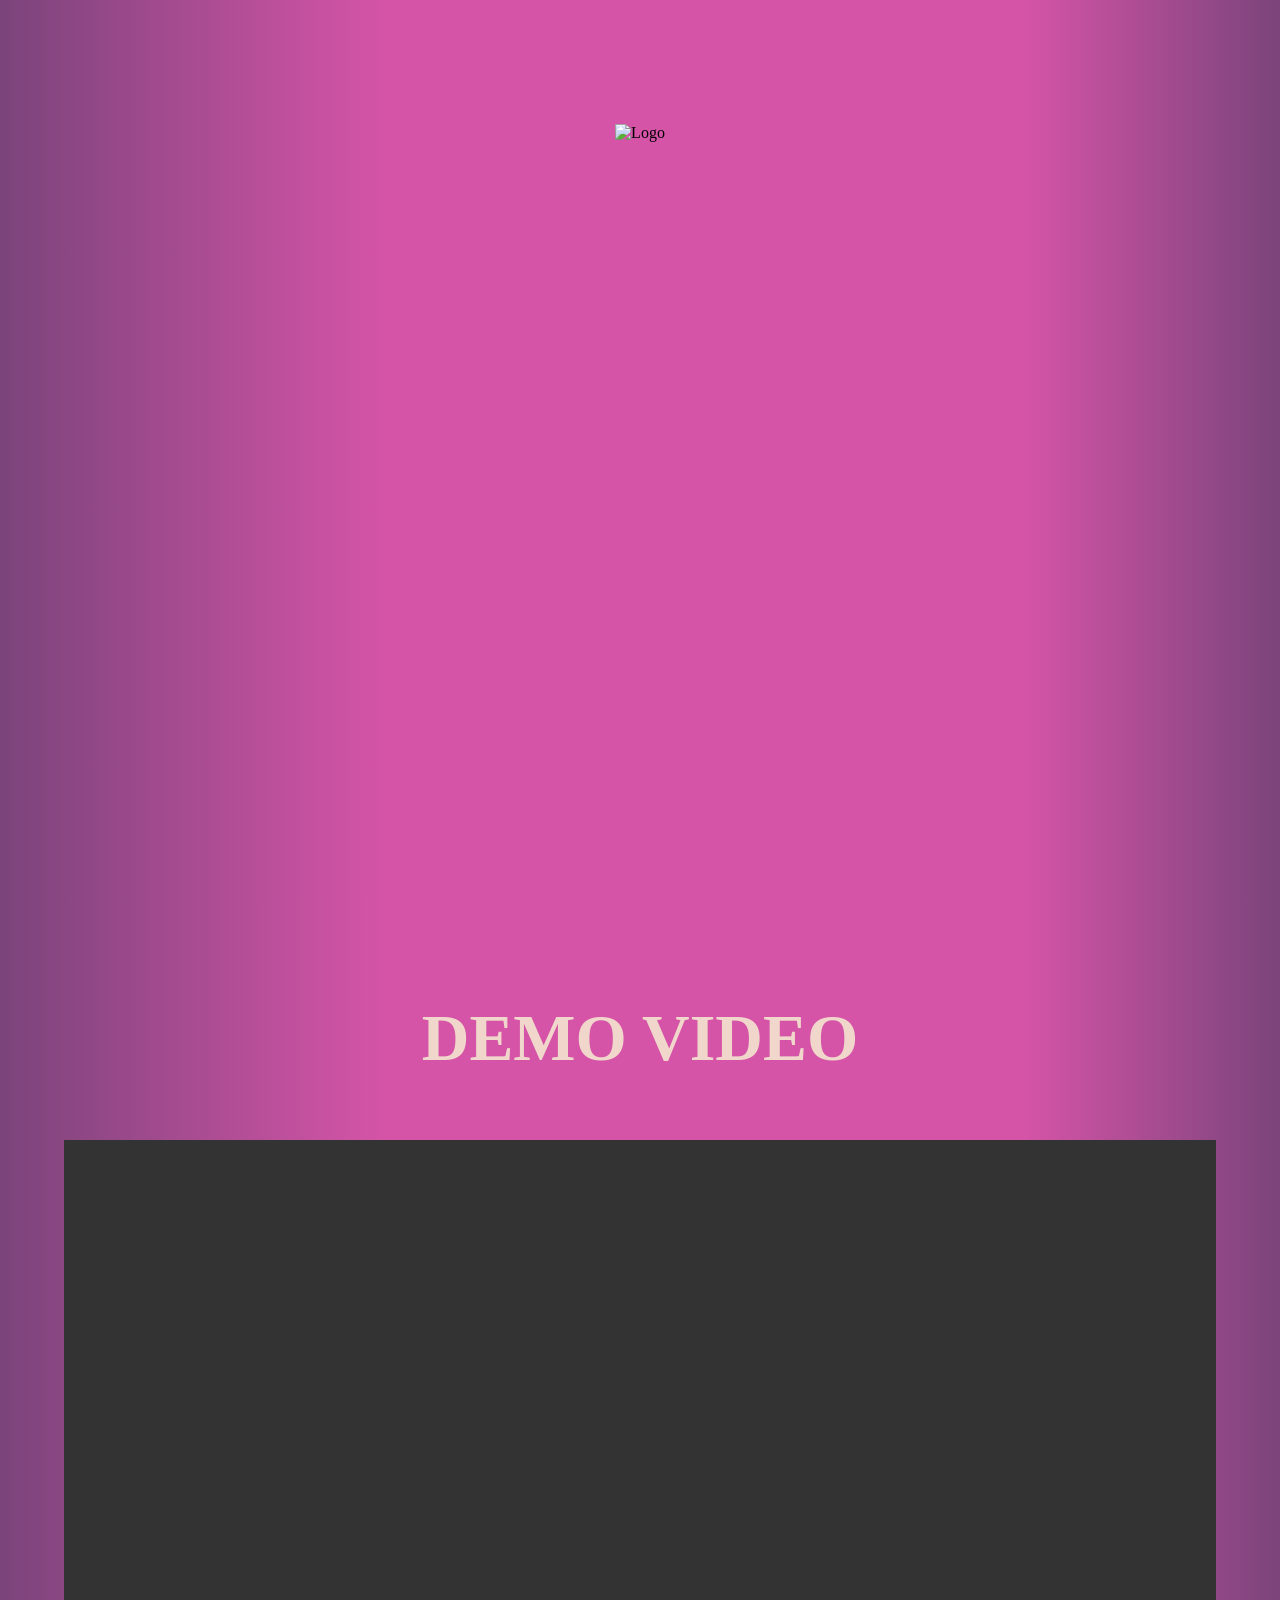
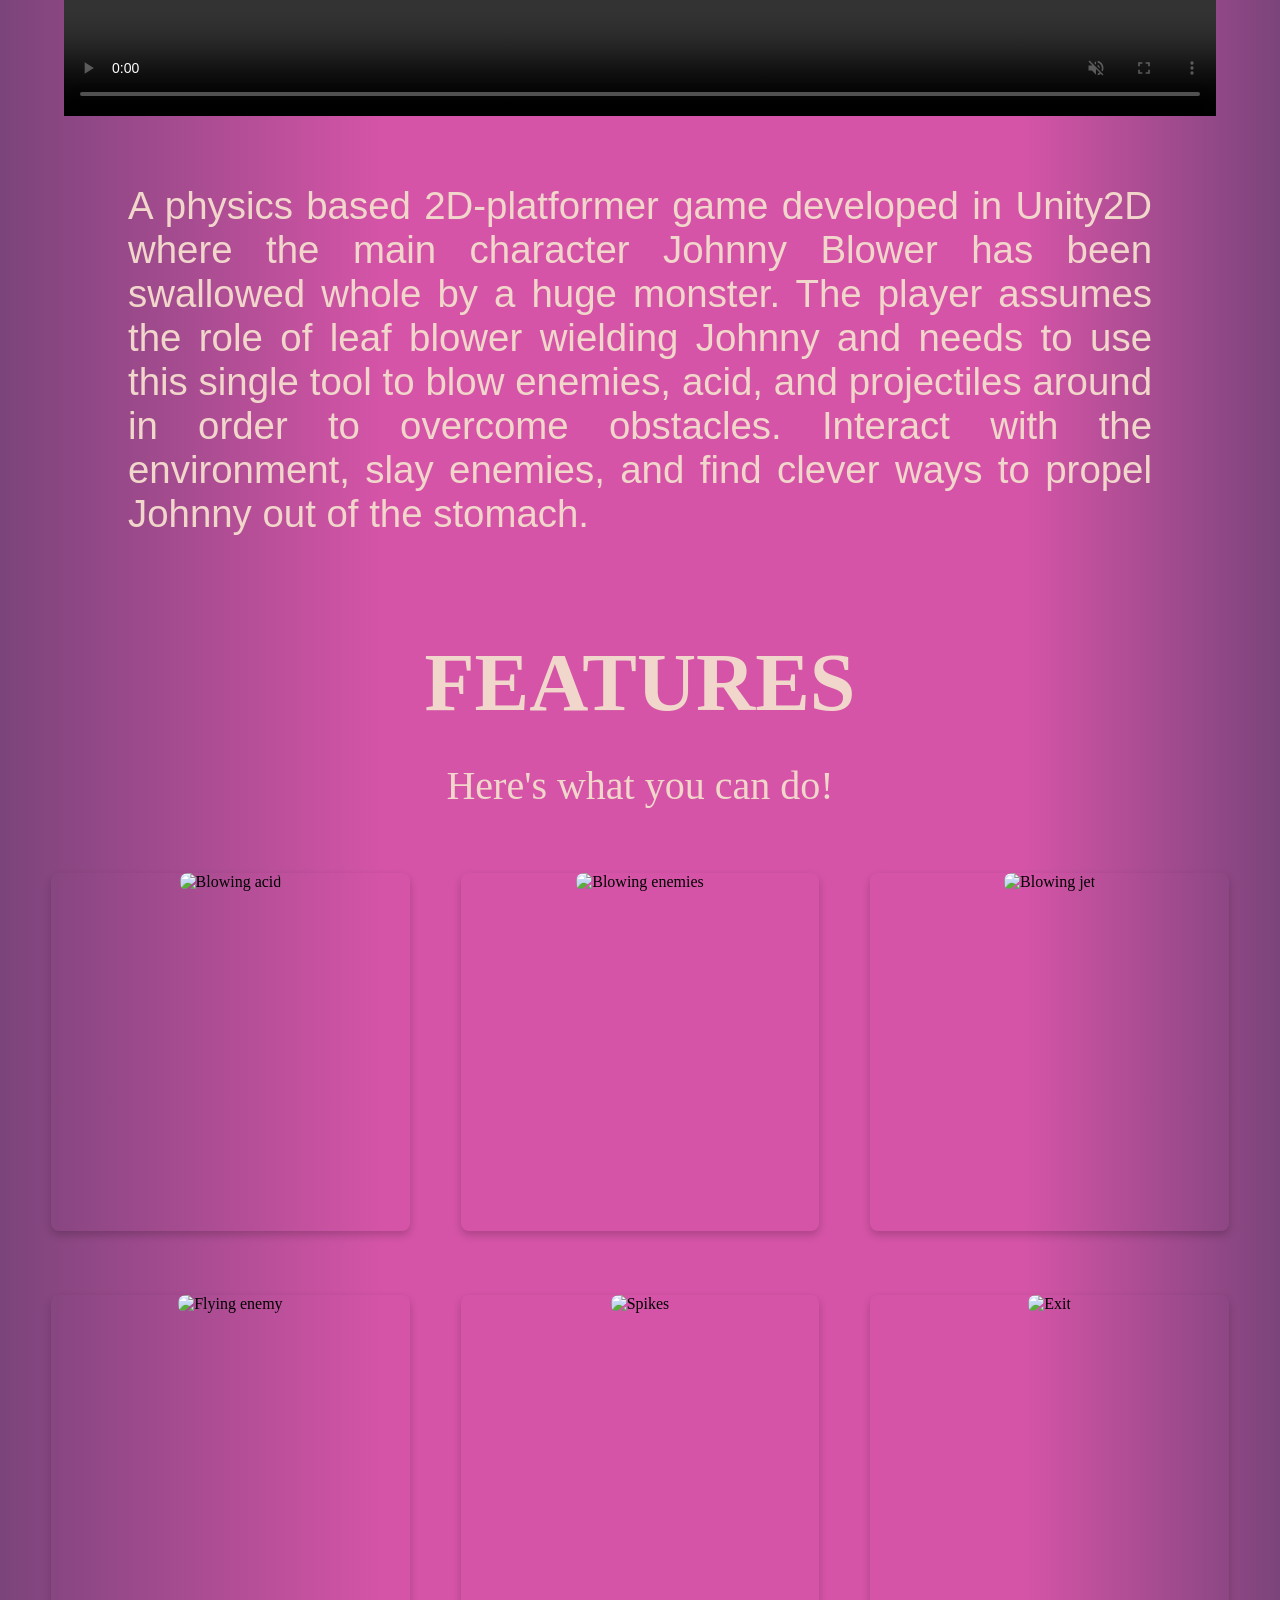
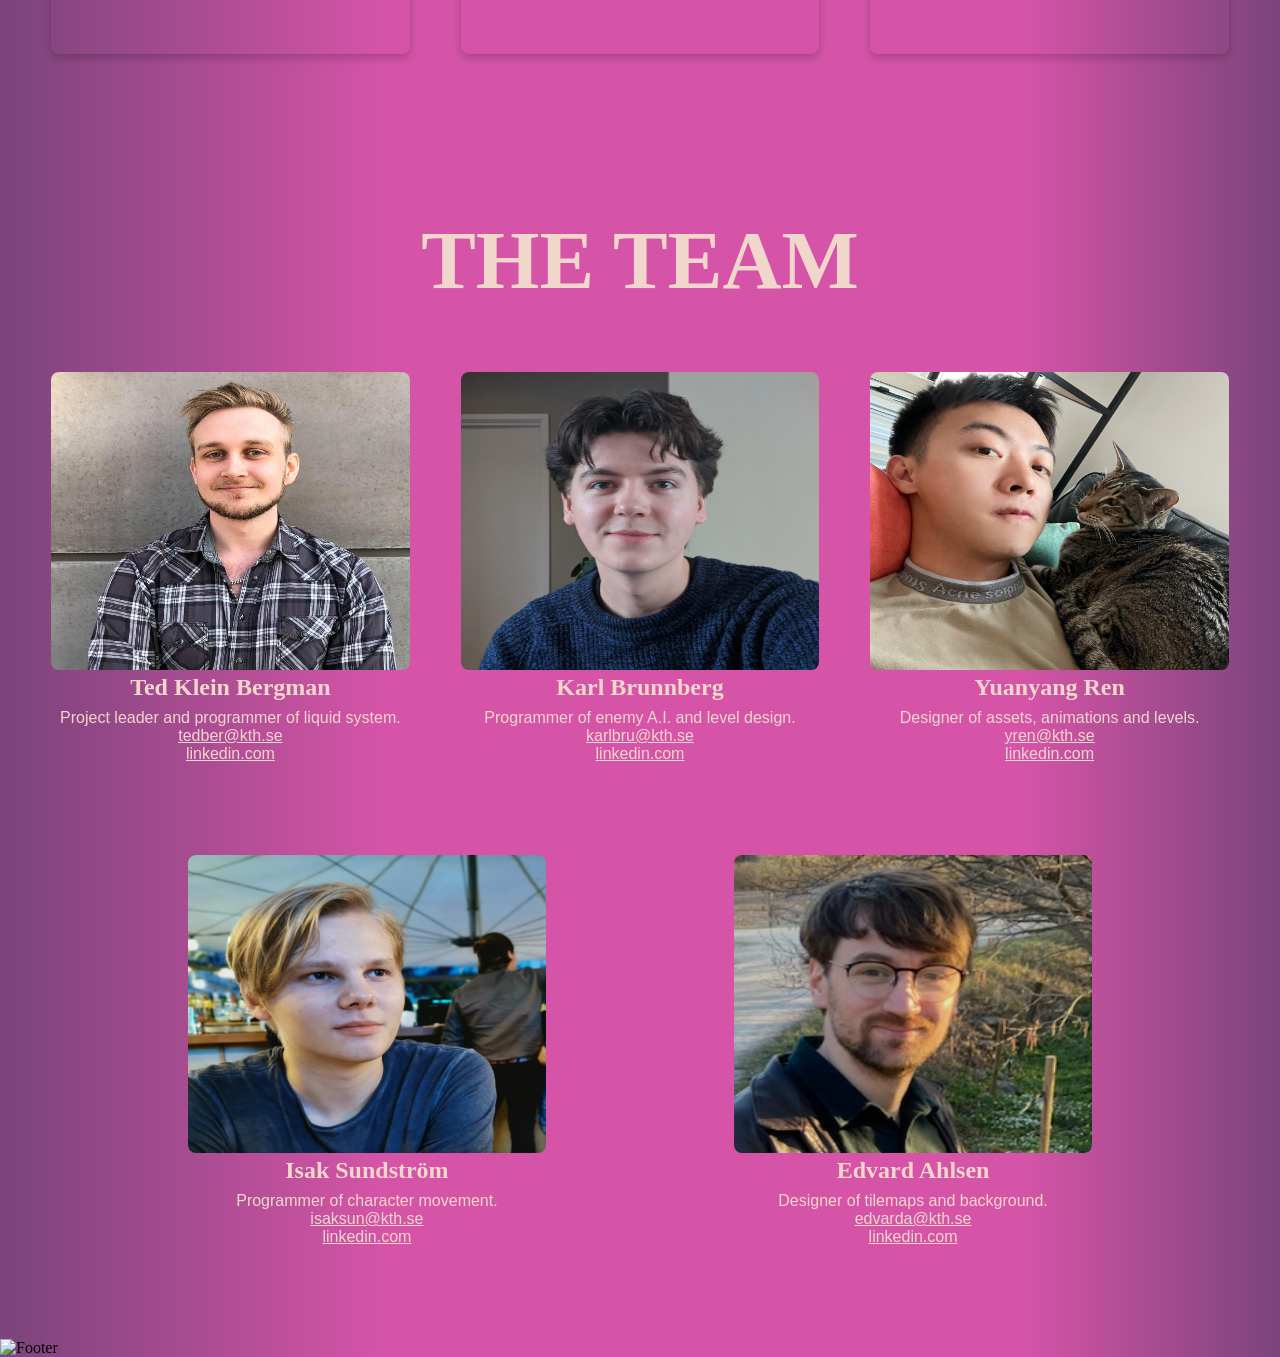
==== index.html @ 918a8ad4 "Changed text and image" ====
<!DOCTYPE html>
<html lang="en">
<head>
    <meta charset="UTF-8">
    <meta name="viewport" content="width=device-width, initial-scale=1">
    <title>Johnny Blower</title>
    <link rel="stylesheet" href="index.css">
</head>
<body>

    <!--  NAVBAR  -->
    <div id="navbar">
        <div><a id="home-link" href="#" class="active">Johnny Blower</a></div>
        <ul>
            <li><a id="contact-link"   href="#team" >Team</a></li>
            <li><a id="skills-link"    href="#projects">Features</a></li>
            <li><a id="projects-link"  href="#demo">Demo</a></li>
        </ul>

        <a id="navbar-link-hamburger" href="javascript:void(0);" class="icon" onclick="myFunction()">
            <i class="fa fa-bars"></i>
        </a>
    </div>


    <!--  HERO  -->
    <div id="hero" style="
        background:
            url('static/level_background_2.png'),
            url('static/level_background_1.png'),
            url('static/level_background_0.png');
        background-repeat: no-repeat;
        background-size: cover;
    ">
        <div id="hero-content">
            <img src="static/logo.png" alt="Logo">
        </div>
    </div>


    <div id="demo">
        <h1>DEMO VIDEO</h1>
        <video autoplay muted loop controls>
            <source src="static/demo-video.webm" type="video/webm">
            <source src="static/demo-video-web.mp4" type="video/mp4">
            Your browser does not support the video tag.
        </video>

        <p>A physics based 2D-platformer game developed in Unity2D where the main character Johnny Blower has been swallowed whole by a huge monster. The player assumes the role of leaf blower wielding Johnny and needs to use this single tool to blow enemies, acid, and projectiles around in order to overcome obstacles. Interact with the environment, slay enemies, and find clever ways to propel Johnny out of the stomach.</p>
    </div>


    <!--  PROJECTS  -->
    <div id="projects">
        <h1>FEATURES</h1>
        <h2>Here's what you can do!</h2>

        <div class="cards" id="card-section">
            
        <div class="column">
            <div class="card">
                <div class="image">
                    <img src="static/blowing-acid.png" alt="Blowing acid">
                    <div class="project-text">
                        <h2>Blow acid</h2>
                        <p>Blow acid on enemies or to give yourself a path to new areas</p>
                    </div>
                </div>
            </div>
        </div>

        <div class="column">
            <div class="card">
                <div class="image">
                    <img src="static/blowing-enemies.png" alt="Blowing enemies">
                    <div class="project-text">
                        <h2>Blow enemies</h2>
                        <p>Blow away enemies and their projectiles to avoid damage and maybe do some damage of your own</p>
                    </div>
                </div>
            </div>
        </div>

        <div class="column">
            <div class="card">
                <div class="image">
                    <img src="static/blowing-jet.png" alt="Blowing jet">
                    <div class="project-text">
                        <h2>Use jets</h2>
                        <p>Use the jets to propel yourself even higher!</p>
                    </div>
                </div>
            </div>
        </div>

        <div class="column">
            <div class="card">
                <div class="image">
                    <img src="static/flying-enemy.png" alt="Flying enemy">
                    <div class="project-text">
                        <h2>Flying enemies</h2>
                        <p>Look out for skyborne enemies attacking you from above</p>
                    </div>
                </div>
            </div>
        </div>

        <div class="column">
            <div class="card">
                <div class="image">
                    <img src="static/spikes.png" alt="Spikes">
                    <div class="project-text">
                        <h2>Spikes</h2>
                        <p>Spikes are scattered around the environment. Make sure to not get hurt!</p>
                    </div>
                </div>
            </div>
        </div>

        <div class="column">
            <div class="card">
                <div class="image">
                    <img src="static/exit.png" alt="Exit">
                    <div class="project-text">
                        <h2>Exit</h2>
                        <p>Find your way to the next level</p>
                    </div>
                </div>
            </div>
        </div>


        </div>
    </div>


    <!--  Skills  -->
    <h1 id="team" style="text-align: center; padding-top: 128px">THE TEAM</h1>
    <div id="skills">

        <div class="skill">
            <img src="static/ted.jpg" alt="Ted Klein Bergman">
            <h2>Ted Klein Bergman</h2>
            <p>Project leader and programmer of liquid system.</p>
            <ul>
                <li><div class="mail-button"><a href="mailto:tedber@kth.se?subject=Hi! Great game! I'm contacting you for..." target="_blank">tedber@kth.se</a></div></li>
                <li><div class="mail-button"><a href="https://www.linkedin.com/in/ted-klein-bergman-93201271/" target="_blank">linkedin.com</a></div></li>
            </ul>
        </div>


        <div class="skill">
            <img src="static/karl.jpg" alt="Karl Brunnberg">
            <h2>Karl Brunnberg</h2>
            <p>Programmer of enemy A.I. and level design.</p>
            <ul>
                <li><div class="mail-button"><a href="mailto:karlbru@kth.se?subject=Hi! Great game! I'm contacting you for..." target="_blank">karlbru@kth.se</a></div></li>
                <li><div class="mail-button"><a href="https://linkedin.com/in/karlbrunnberg/" target="_blank">linkedin.com</a></div></li>
            </ul>
        </div>

        <div class="skill">
            <img src="static/ryan.jpg" alt="Yuanyang Ren">
            <h2>Yuanyang Ren</h2>
            <p>Designer of assets, animations and levels.</p>
            <ul>
                <li><div class="mail-button"><a href="mailto:yren@kth.se?subject=Hi! Great game! I'm contacting you for..." target="_blank">yren@kth.se</a></div></li>
                <li><div class="mail-button"><a href="https://www.linkedin.com/in/ryan-ren-b08594234/" target="_blank">linkedin.com</a></div></li>
            </ul>
        </div>

        <div class="skill">
            <img src="static/isak.jpg" alt="Isak Sundström">
            <h2>Isak Sundström</h2>
            <p>Programmer of character movement.</p>
            <ul>
                <li><div class="mail-button"><a href="mailto:isaksun@kth.se?subject=Hi! Great game! I'm contacting you for..." target="_blank">isaksun@kth.se</a></div></li>
                <li><div class="mail-button"><a href="https://www.linkedin.com/in/isak-sundstr%C3%B6m-752780171/" target="_blank">linkedin.com</a></div></li>
            </ul>
        </div>

        <div class="skill">
            <img src="static/edvard.png" alt="Edvard Ahlsen">
            <h2>Edvard Ahlsen</h2>
            <p>Designer of tilemaps and background.</p>
            <ul>
                <li><div class="mail-button"><a href="mailto:edvarda@kth.se?subject=Hi! Great game! I'm contacting you for..." target="_blank">edvarda@kth.se</a></div></li>
                <li><div class="mail-button"><a href="https://www.linkedin.com/in/edvardahlsen" target="_blank">linkedin.com</a></div></li>
            </ul>
        </div>

    </div>


    <footer>
        <img src="static/footer.png" width="100%" alt="Footer">
    </footer>

</body>
<script src="index.js"></script>
</html>
---- index.css ----
@font-face {
    font-family: pixel-font;
    src: url(static/pixel-font/pixel-font-7-1.ttf);
}

* {
    margin: 0;
    padding: 0;
}

body, html {
    height: 100%;
    scroll-behavior: smooth;
    background-image: linear-gradient(to right, #7b447b, #d554a7 30%, #d554a7 80%, #7b447b 100%);
}

h1 {
    font-family: 'pixel-font', serif;
    color: #f1d7cb;
}
h2 {
    font-family: 'pixel-font', serif;
    color: #f1d7cb;
}
p {
    font-family: 'pixel-font', sans-serif;
    color: #f1d7cb;
}
a {
    font-family: 'pixel-font', sans-serif;
    color: #f1d7cb;
}


/* ---- NAVBAR ---- */
#navbar {
    position: fixed;
    width: 100%;
    background-image: linear-gradient(to right, #7b447b, #d554a7 30%, #d554a7 80%, #7b447b 100%);
    z-index: 100;
    opacity: 0;
}

#navbar ul {
    /* Internet Explorer do not support sticky positioning. Safari requires a -webkit- prefix (see example above).
     You must also specify at least one of top, right, bottom or left for sticky positioning to work.
     A sticky element toggles between relative and fixed, depending on the scroll position. It is positioned relative
     until a given offset position is met in the viewport - then it "sticks" in place (like position:fixed).
     position: sticky;
    */
    list-style-type: none;  /* Removes the bullets */
    overflow: hidden;
    background-color: transparent;
}
#navbar li {
    float: right;
    border-right: none;
    display: none;
}
#navbar #navbar-link-hamburger {
    float: right;
    border-right: none;
    display: block;
}
@media screen and (min-width: 600px) {
    #navbar #navbar-link-hamburger {
        display: none
    }
    #navbar li {
        display: block;
    }
}

#navbar #home-link {
    display: block;
    text-align: center;
    padding: 14px 16px;
    text-decoration: none;
    font-size: 150%;
    overflow: hidden;
    background-color: transparent;
    float: left;
    border-right: none;
}

#navbar li a {
    display: block;
    text-align: center;
    padding: 14px 16px;
    text-decoration: none;
    font-size: 150%;
}
#navbar #navbar-link-hamburger {
    text-align: center;
    padding: 14px 16px;
    text-decoration: none;
    font-size: 150%;
}



/* ---- HERO ---- */
#hero,#hero-project {
    height: calc(100vh); /* You must set a specified height */
    min-height: 700px;

    background-image: url("static/homepage.jpg");
    background-color: black; /* Used if the image is unavailable */
    background-position: 50% 0; /* Center the image */
    background-repeat: no-repeat; /* Do not repeat the image */
    background-size: cover; /* Resize the background image to cover the entire container */

    display: flex;
    flex-direction: column;
    justify-content: left;
    align-items: flex-start;
}

#hero #hero-content {
    text-align: center;
    width: 100%;
}
#hero #hero-content img {
    width: 70%;
    padding-top: 124px;
}


#hero h1 {
    padding: 32px 0;
    color: white;
    font-size: 300%;
}

#hero h2 {
    text-align: justify;
    color: white;
    padding-bottom: 12px;
    font-size: 130%;
}
@media screen and (min-width: 893px) {
    #hero h2 {
        font-size: 200%;
    }
}


#hero-project {
    justify-content: center;
    align-items: center;
}

#hero-project #hero-content {
    text-align: left;
    padding: 32px;
    width: 50%;
}

#hero-project h1 {
    padding: 32px 0;
    color: white;
    font-size: 300%;
    background-image: linear-gradient(to bottom, rgba(0, 0, 0, 0.3), rgba(0, 0, 0, 1) 50%, rgba(0, 0, 0, 0.3) 100%);
    background-size: 100% 100%;
    background-position: 50% 100%;
    background-repeat: no-repeat;
    text-align: center;
    border-radius: 50%;
}

#hero-project h2 {
    text-align: justify;
    color: white;
}


/* ---- DEMO ---- */
#demo {
    display:block;
    margin: auto;
    width: fit-content;
}

#demo h1 {
    font-size: 412%;
    text-align: center;
    padding-top: 100px;
    padding-bottom: 0px;
}
#demo video {
    padding: 5%;
    width: 90%;
}
#demo p {
    padding: 0 10% 0 10%;
    font-size: 3vw;
    text-align: justify;
}


/* ---- PROJECTS ---- */
#projects h1 {
    text-align: center;
    padding-top: 100px;
    padding-bottom: 32px;
    font-size: 512%;
}
#projects h2 {
    text-align: center;
    font-weight: normal;
    padding-bottom: 32px;
    font-size: 250%;
}


.cards {
    display: flex;
    flex-wrap: wrap;
    justify-content: space-evenly;
}
.column {
    margin-top: 32px;
    margin-bottom: 32px;
    flex: 0 1 calc(100% - 64px);
}
@media screen and (min-width: 600px) {
   .column {
        flex: 0 1 calc(50% - 64px);  /* Take 50% and space evenly with 64px space. */
    }
}
@media screen and (min-width: 1000px) {
   .column {
        flex: 0 1 calc(33% - 64px)
    }
}


.column p {
    margin: 15px;
    text-align: center;
}

.card {
    aspect-ratio: 1 / 1;
    border-radius: 8px;

    box-shadow: 0 4px 8px 0 rgba(0, 0, 0, 0.2);
    text-align: center;
}

.card img {
    width: 100%;
    height: 100%;
    object-fit: fill;
    border-radius: 8px;
}



/* ---- PROJECT ---- */
#project {
    min-height: calc(100% - 32px);
    padding: 16px 32px 16px 32px;
    background: #eaeaea;
}

#project h1 {
    text-align: center;
    padding-top: 128px;
    padding-bottom: 16px;
    font-size: 75px;
}
#project h2 {
    text-align: center;
    font-weight: normal;
    padding-bottom: 32px;
}

#project p {
    font-size: 200%;
    text-align: justify;
}

#project .description h1 {
    padding-top: 64px;
}

#project .description p {
    padding: 16px 10%;
}

#project .description:last-child p:last-child {
    padding-bottom: 128px;
}



/* ---- SKILLS ---- */
#team {
    font-size: 512%;
}
#skills {
    display: flex;
    flex-wrap: wrap;
    justify-content: space-evenly;
    padding-top: 64px;
}
.skill {
    text-align: center;
    margin-bottom: 32px;
    flex: 0 1 calc(100% - 64px);
}
@media screen and (min-width: 600px) {
   .skill {
        flex: 0 1 calc(50% - 64px);  /* Take 50% and space evenly with 64px space. */
    }
}
@media screen and (min-width: 1000px) {
   .skill {
        flex: 0 1 calc(33% - 64px)
    }
}

.skill h2 {
  margin: 0 8px 8px 8px;
}
.skill img {
    width: 100%;
    height: 66%;
    border-radius: 8px;
}




/* ---- IMAGE WITH OVERLAY ---- */
/*https://stackoverflow.com/questions/18322548/black-transparent-overlay-on-image-hover-with-only-css*/
/*https://stackoverflow.com/questions/13742416/darken-img-while-exposing-text-on-hover*/
.image {
    position:relative;
    width: 100%;
    height: 100%;
}
.image img {
    width:100%;
    vertical-align:top;
}

/* Overlay */
.image:after {
    position:absolute;
    opacity:0;
    transition: all 0.5s;
    -webkit-transition: all 0.5s;

    content: '\A';
    width:   100%;
    height:  100%;
    top:  0;
    left: 0;
    background: rgba(0,0,0,0.6);
    box-shadow: 0 8px 16px 0 rgba(0, 0, 0, 0.4);
    border-radius: 8px;
}
.image:hover:after {
    opacity:1;
}

.project-text {
    position: absolute;
    margin-top: 30%;
    width: 100%;

    color: #fff;
    opacity: 0;
    visibility: hidden;

    font-weight: 300;
    font-size: 1.5rem;
    text-align: center;

    top: 50%;
    transform: translateY(-50%);
    transition: all 0.5s;
    -webkit-transition: all 0.5s;
}
.image:hover .project-text {
    margin-top: 0;
    opacity: 1;
    visibility: visible;
    z-index: 1;
}





/* ---- CONTACT ---- */
#contact {
    position: static;
    min-height: calc(100% - 32px);

    font-size: 150%;

    display: flex;
    justify-content: center; /* align horizontal */
    align-items: center; /* align vertical */
    flex-direction: column;

    text-align: center;
    color: black;
    text-decoration: none;

    background: #eaeaea;
}

#contact h1 {
    padding: 128px 128px 32px 128px;
}

#contact p {
    padding: 64px 64px 32px;
    transform: translateY(-25%);
}


.skill ul {
    text-decoration: none;
    list-style-type: none;
}

.mail-button a:hover {
    color: cornflowerblue;
    z-index: 1;
}
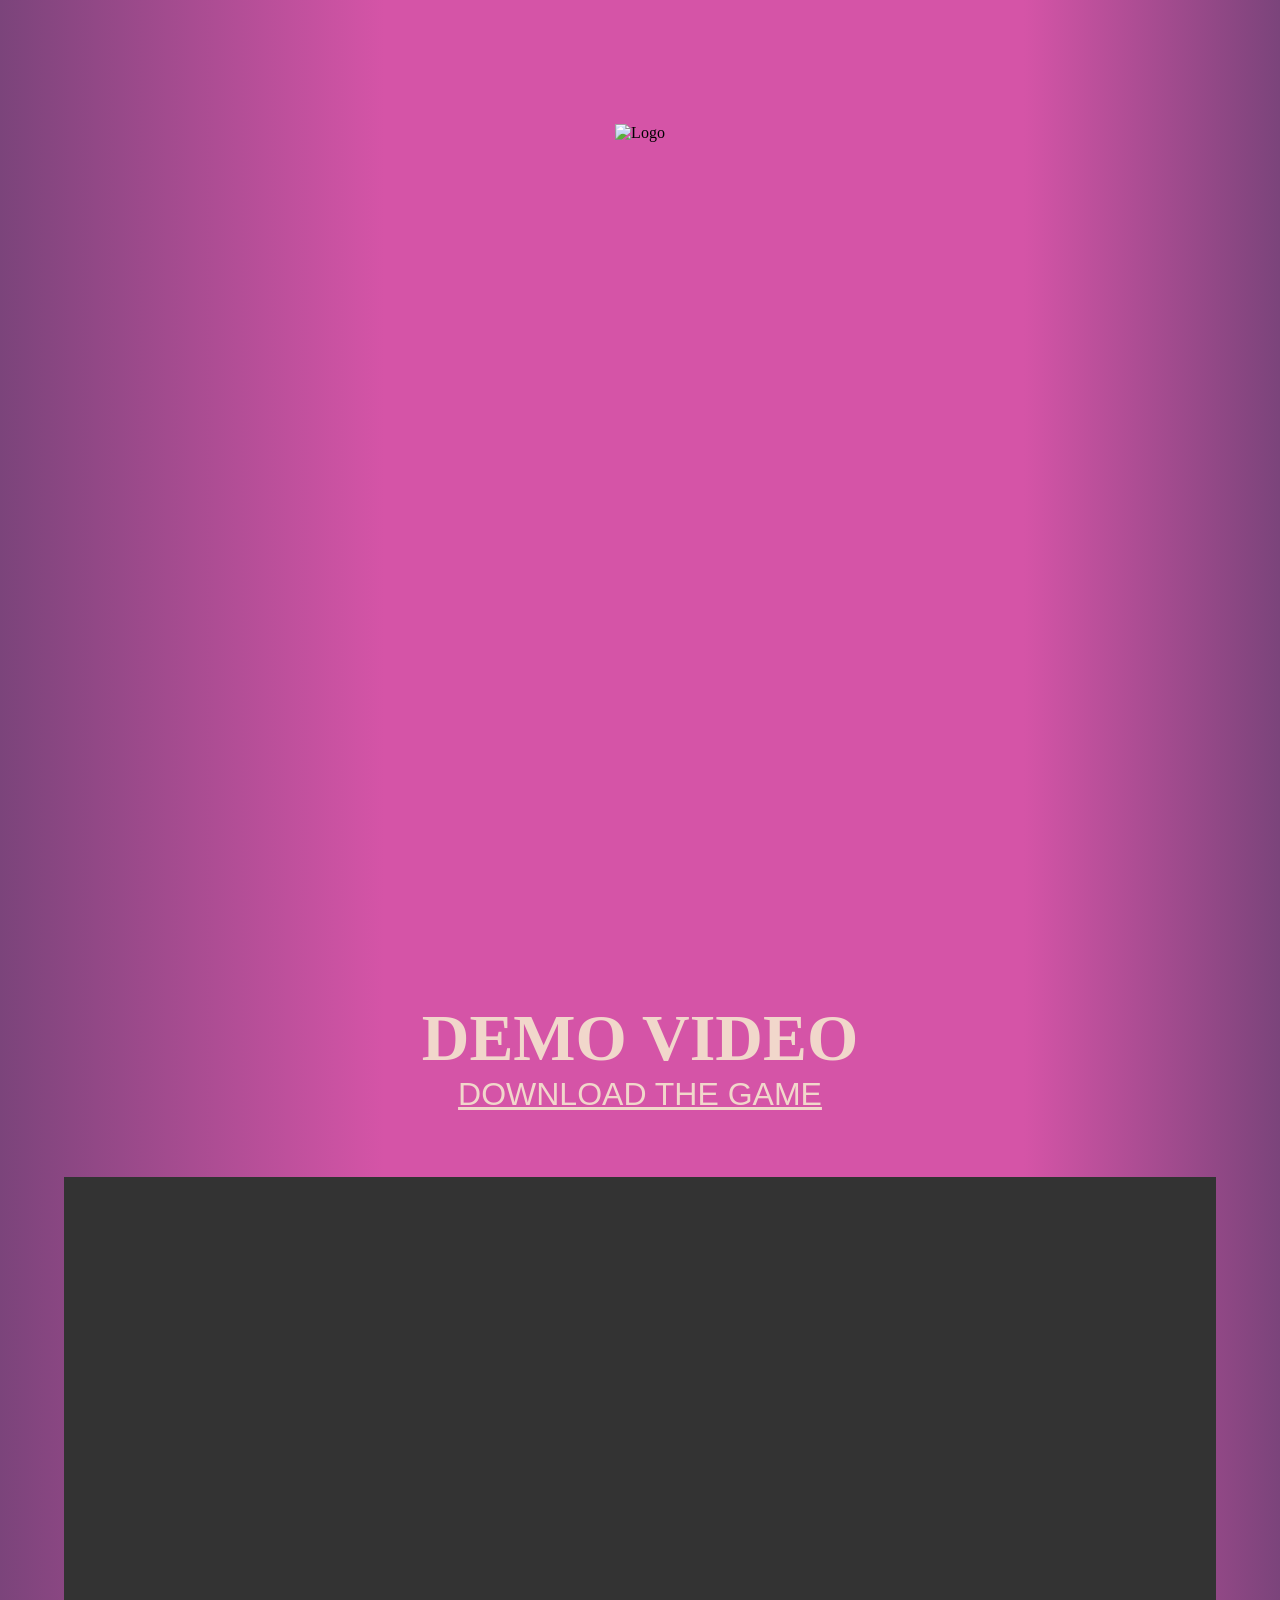
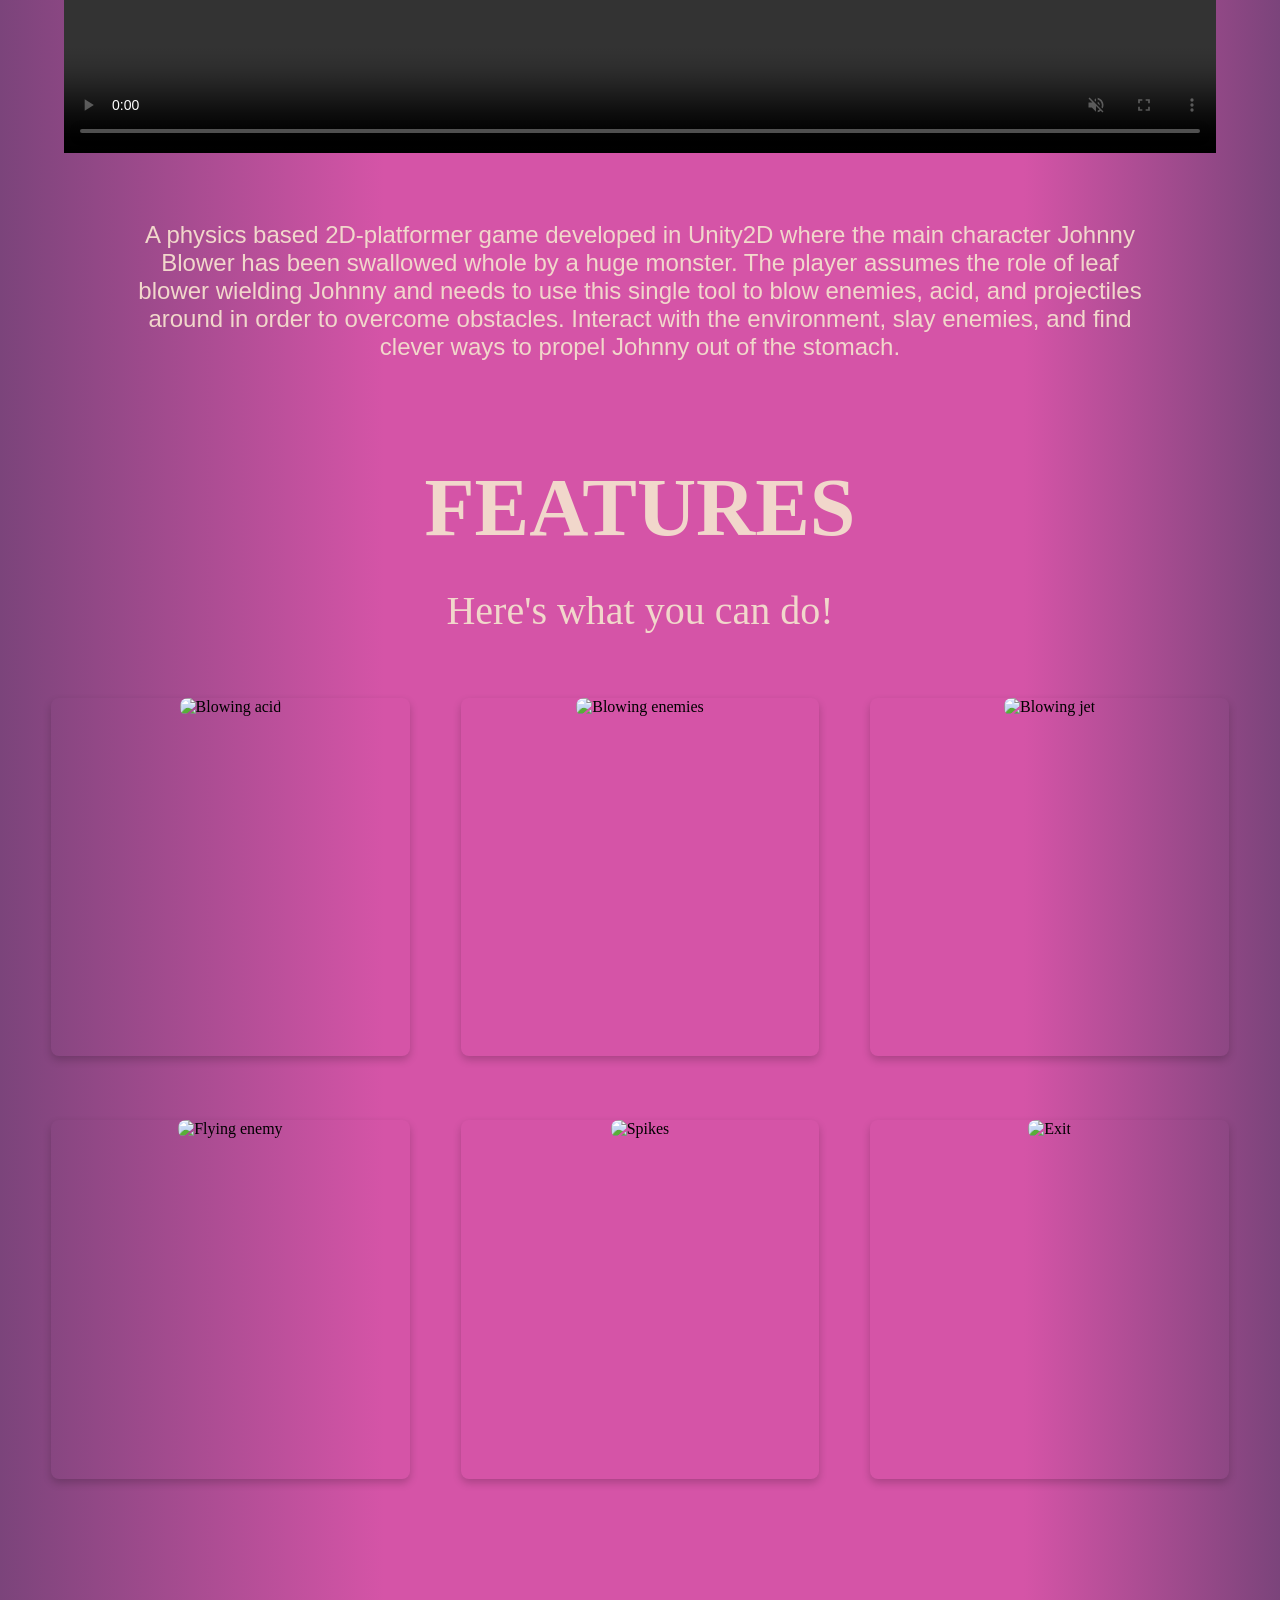
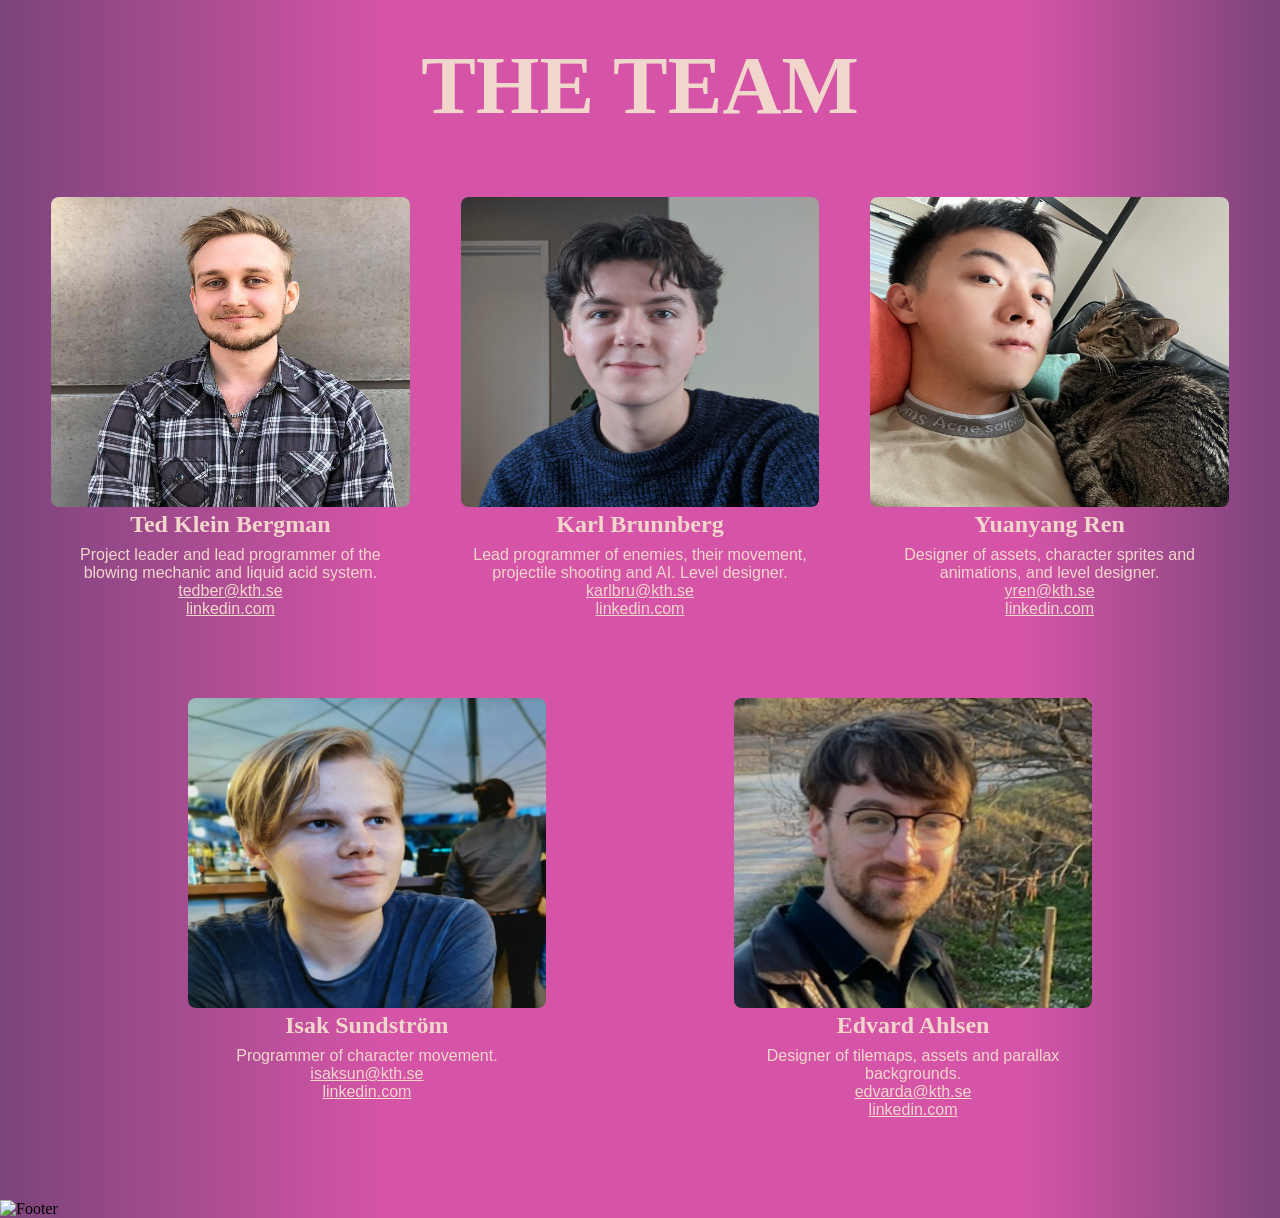
==== commit 8a153bd8: "Added download link" ====
--- a/index.html
+++ b/index.html
@@ -37,9 +37,9 @@
         </div>
     </div>
 
-
     <div id="demo">
         <h1>DEMO VIDEO</h1>
+        <div id="demo-link"><a href="https://drive.google.com/drive/folders/1s_l7OJX-11NAb8rWTdDSn-mCSw3-76pw?usp=sharing">DOWNLOAD THE GAME</a></div>
         <video autoplay muted loop controls>
             <source src="static/demo-video.webm" type="video/webm">
             <source src="static/demo-video-web.mp4" type="video/mp4">
@@ -62,8 +62,8 @@
                 <div class="image">
                     <img src="static/blowing-acid.png" alt="Blowing acid">
                     <div class="project-text">
-                        <h2>Blow acid</h2>
-                        <p>Blow acid on enemies or to give yourself a path to new areas</p>
+                        <h2>Blow Acid</h2>
+                        <p>Blow acid on enemies or to give yourself a path to new areas.</p>
                     </div>
                 </div>
             </div>
@@ -74,8 +74,8 @@
                 <div class="image">
                     <img src="static/blowing-enemies.png" alt="Blowing enemies">
                     <div class="project-text">
-                        <h2>Blow enemies</h2>
-                        <p>Blow away enemies and their projectiles to avoid damage and maybe do some damage of your own</p>
+                        <h2>Blow Enemies</h2>
+                        <p>Blow away enemies and their projectiles to avoid damage and maybe do some damage of your own.</p>
                     </div>
                 </div>
             </div>
@@ -86,7 +86,7 @@
                 <div class="image">
                     <img src="static/blowing-jet.png" alt="Blowing jet">
                     <div class="project-text">
-                        <h2>Use jets</h2>
+                        <h2>Use Jets</h2>
                         <p>Use the jets to propel yourself even higher!</p>
                     </div>
                 </div>
@@ -98,8 +98,8 @@
                 <div class="image">
                     <img src="static/flying-enemy.png" alt="Flying enemy">
                     <div class="project-text">
-                        <h2>Flying enemies</h2>
-                        <p>Look out for skyborne enemies attacking you from above</p>
+                        <h2>Flying Enemies</h2>
+                        <p>Look out for sky-borne enemies attacking you from above.</p>
                     </div>
                 </div>
             </div>
@@ -123,7 +123,7 @@
                     <img src="static/exit.png" alt="Exit">
                     <div class="project-text">
                         <h2>Exit</h2>
-                        <p>Find your way to the next level</p>
+                        <p>Find your way to the next level.</p>
                     </div>
                 </div>
             </div>
@@ -141,7 +141,7 @@
         <div class="skill">
             <img src="static/ted.jpg" alt="Ted Klein Bergman">
             <h2>Ted Klein Bergman</h2>
-            <p>Project leader and programmer of liquid system.</p>
+            <p>Project leader and lead programmer of the blowing mechanic and liquid acid system.</p>
             <ul>
                 <li><div class="mail-button"><a href="mailto:tedber@kth.se?subject=Hi! Great game! I'm contacting you for..." target="_blank">tedber@kth.se</a></div></li>
                 <li><div class="mail-button"><a href="https://www.linkedin.com/in/ted-klein-bergman-93201271/" target="_blank">linkedin.com</a></div></li>
@@ -152,7 +152,7 @@
         <div class="skill">
             <img src="static/karl.jpg" alt="Karl Brunnberg">
             <h2>Karl Brunnberg</h2>
-            <p>Programmer of enemy A.I. and level design.</p>
+            <p>Lead programmer of enemies, their movement, projectile shooting and AI. Level designer.</p>
             <ul>
                 <li><div class="mail-button"><a href="mailto:karlbru@kth.se?subject=Hi! Great game! I'm contacting you for..." target="_blank">karlbru@kth.se</a></div></li>
                 <li><div class="mail-button"><a href="https://linkedin.com/in/karlbrunnberg/" target="_blank">linkedin.com</a></div></li>
@@ -162,7 +162,7 @@
         <div class="skill">
             <img src="static/ryan.jpg" alt="Yuanyang Ren">
             <h2>Yuanyang Ren</h2>
-            <p>Designer of assets, animations and levels.</p>
+            <p> Designer of assets, character sprites and animations, and level designer.</p>
             <ul>
                 <li><div class="mail-button"><a href="mailto:yren@kth.se?subject=Hi! Great game! I'm contacting you for..." target="_blank">yren@kth.se</a></div></li>
                 <li><div class="mail-button"><a href="https://www.linkedin.com/in/ryan-ren-b08594234/" target="_blank">linkedin.com</a></div></li>
@@ -182,7 +182,7 @@
         <div class="skill">
             <img src="static/edvard.png" alt="Edvard Ahlsen">
             <h2>Edvard Ahlsen</h2>
-            <p>Designer of tilemaps and background.</p>
+            <p>Designer of tilemaps, assets and parallax backgrounds.</p>
             <ul>
                 <li><div class="mail-button"><a href="mailto:edvarda@kth.se?subject=Hi! Great game! I'm contacting you for..." target="_blank">edvarda@kth.se</a></div></li>
                 <li><div class="mail-button"><a href="https://www.linkedin.com/in/edvardahlsen" target="_blank">linkedin.com</a></div></li>
--- a/index.css
+++ b/index.css
@@ -185,7 +185,7 @@
     font-size: 412%;
     text-align: center;
     padding-top: 100px;
-    padding-bottom: 0px;
+    padding-bottom: 0;
 }
 #demo video {
     padding: 5%;
@@ -193,8 +193,13 @@
 }
 #demo p {
     padding: 0 10% 0 10%;
-    font-size: 3vw;
-    text-align: justify;
+    font-size: 150%;
+    text-align: center;
+}
+#demo #demo-link {
+    padding: 0 10% 0 10%;
+    font-size: 200%;
+    text-align: center;
 }
 
 
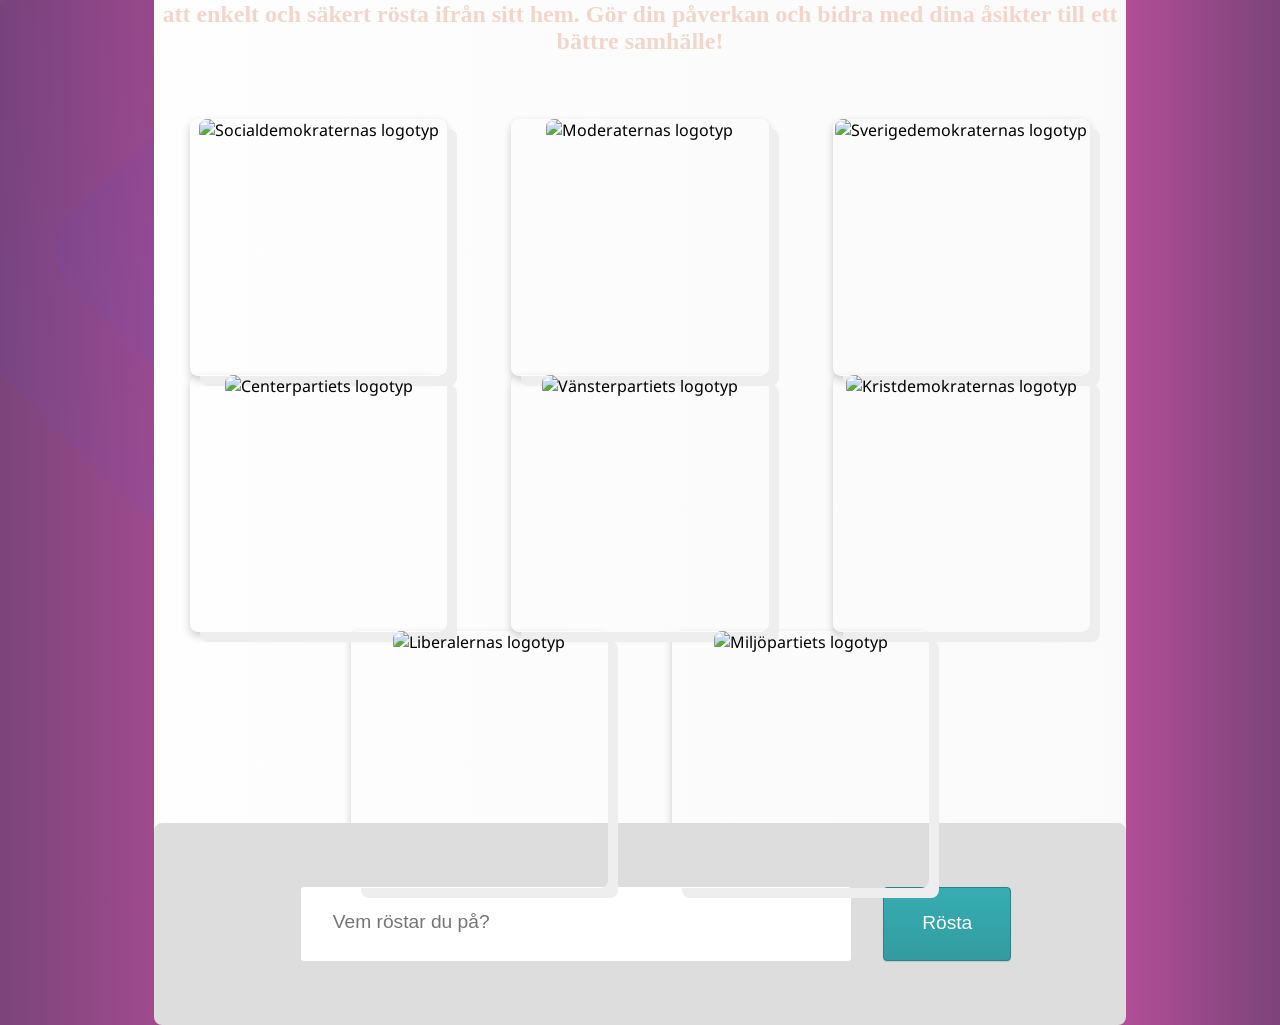
==== commit 4828a16b: "Added new page" ====
--- a/index.html
+++ b/index.html
@@ -1,201 +1,486 @@
 <!DOCTYPE html>
-<html lang="en">
+<html lang="en" xmlns="http://www.w3.org/1999/html" xmlns="http://www.w3.org/1999/html" xmlns="http://www.w3.org/1999/html" xmlns="http://www.w3.org/1999/html"
+      xmlns="http://www.w3.org/1999/html" xmlns="http://www.w3.org/1999/html" xmlns="http://www.w3.org/1999/html" xmlns="http://www.w3.org/1999/html">
 <head>
     <meta charset="UTF-8">
     <meta name="viewport" content="width=device-width, initial-scale=1">
-    <title>Johnny Blower</title>
+    <script src="https://use.fontawesome.com/c301710f3d.js"></script>
     <link rel="stylesheet" href="index.css">
+
+    <link rel="preconnect" href="https://fonts.googleapis.com">
+    <link rel="preconnect" href="https://fonts.gstatic.com" crossorigin>
+    <link href="https://fonts.googleapis.com/css2?family=Roboto+Slab&display=swap" rel="stylesheet">
+    <link href="https://fonts.googleapis.com/css2?family=League+Spartan:wght@200;300&family=Roboto+Slab&display=swap" rel="stylesheet">
+
+    <title>Online röstning</title>
+    <style>
+        @import url('https://fonts.googleapis.com/css?family=Noto+Sans:400,400i,700,700i&subset=greek-ext');
+
+        @font-face {
+            font-family: 'Roboto', sans-serif;
+        }
+
+        body {
+            background: linear-gradient(to right, #FEFEFE, #FAFAFA);
+            display: flex;
+            flex-direction: column;
+            justify-content: center;
+            text-align: center;
+            padding: 0;
+            margin: 0 12%;
+            font-family: 'Noto Sans', sans-serif;
+        }
+
+        #header h1 {
+            padding: 12px 0;
+            font-size: 400%;
+        }
+
+        #partier {
+            width: 100%;
+        }
+
+        #partier .cards {
+            display: flex;
+            flex-wrap: wrap;
+            justify-content: center;
+            width: 100%;
+        }
+
+        .column {
+            width: 128px;
+            height: 128px;
+            border-radius: 8px;
+            padding: 32px;
+        }
+
+        .column img {
+            vertical-align:top;
+            width:100%;
+            height: 100%;
+            border-radius: 8px;
+        }
+
+        .column .image {
+            position:relative;
+            width: 100%;
+            height: 100%;
+            border-radius: 8px;
+            box-shadow: 10px 10px #EEEEEE
+        }
+
+        /* Overlay */
+        .column .image:after {
+            position:absolute;
+            opacity:0;
+            transition: all 0.5s;
+            -webkit-transition: all 0.5s;
+
+            content: '\A';
+            width:   100%;
+            height:  100%;
+            top:  0;
+            left: 0;
+            background: rgba(0,0,0,0.6);
+            box-shadow: 0 8px 16px 0 rgba(0, 0, 0, 0.4);
+            border-radius: 8px;
+        }
+        .column .image:hover:after {
+            opacity:1;
+        }
+
+        .column .image-text {
+            position: absolute;
+            margin-top: 30%;
+            width: 100%;
+
+            color: #fff;
+            opacity: 0;
+            visibility: hidden;
+
+            font-weight: 300;
+            font-size: 1rem;
+            text-align: center;
+
+            top: 50%;
+            transform: translateY(-50%);
+            transition: all 0.5s;
+            -webkit-transition: all 0.5s;
+        }
+        .column .image:hover .image-text {
+            margin-top: 0;
+            opacity: 1;
+            visibility: visible;
+            z-index: 1;
+        }
+
+
+        #form {
+            width: 100%;
+            padding: 64px 0;
+            display: flex;
+            justify-content: center;
+            background-color: #DDDDDD;
+            border-radius: 8px;
+        }
+
+        .form__input {
+            font-family: 'Roboto', sans-serif;
+            color: #333;
+            font-size: 1.2rem;
+            margin: 0 32px;
+            padding: 1.5rem 2rem;
+            border-radius: 0.2rem;
+            background-color: rgb(255, 255, 255);
+            border: none;
+            width: 50%;
+            display: block;
+            border-bottom: 0.3rem solid transparent;
+            transition: all 0.3s;
+        }
+
+
+        .button-25 {
+            font-family: 'Roboto', sans-serif;
+            background-color: #36A9AE;
+            background-image: linear-gradient(#37ADB2, #329CA0);
+            border: 1px solid #2A8387;
+            border-radius: 4px;
+            box-shadow: rgba(0, 0, 0, 0.12) 0 1px 1px;
+            color: #FFFFFF;
+            cursor: pointer;
+            display: block;
+            font-family: -apple-system,".SFNSDisplay-Regular","Helvetica Neue",Helvetica,Arial,sans-serif;
+            font-size: 1.2rem;
+            line-height: 100%;
+            margin: 0;
+            outline: 0;
+            padding: 11px 15px 12px;
+            text-align: center;
+            transition: box-shadow .05s ease-in-out,opacity .05s ease-in-out;
+            user-select: none;
+            -webkit-user-select: none;
+            touch-action: manipulation;
+            width: 128px;
+        }
+
+        .button-25:hover {
+            box-shadow: rgba(255, 255, 255, 0.3) 0 0 2px inset, rgba(0, 0, 0, 0.4) 0 1px 2px;
+            text-decoration: none;
+            transition-duration: .15s, .15s;
+        }
+
+        .button-25:active {
+            box-shadow: rgba(0, 0, 0, 0.15) 0 2px 4px inset, rgba(0, 0, 0, 0.4) 0 1px 1px;
+        }
+
+        .button-25:disabled {
+            cursor: not-allowed;
+            opacity: .6;
+        }
+
+        .button-25:disabled:active {
+            pointer-events: none;
+        }
+
+        .button-25:disabled:hover {
+            box-shadow: none;
+        }
+
+
+        .square_box {
+            position: absolute;
+            -webkit-transform: rotate(45deg);
+            -ms-transform: rotate(45deg);
+            transform: rotate(45deg);
+            border-top-left-radius: 45px;
+            opacity: 0.302;
+            z-index: -1;
+        }
+
+        .square_box.box_three {
+            background-image: -moz-linear-gradient(-90deg, #290a59 0%, #3d57f4 100%);
+            background-image: -webkit-linear-gradient(-90deg, #290a59 0%, #3d57f4 100%);
+            background-image: -ms-linear-gradient(-90deg, #290a59 0%, #3d57f4 100%);
+            opacity: 0.059;
+            left: -80px;
+            top: -60px;
+            width: 500px;
+            height: 500px;
+            border-radius: 45px;
+            z-index: -1;
+        }
+
+        .square_box.box_four {
+            background-image: -moz-linear-gradient(-90deg, #290a59 0%, #3d57f4 100%);
+            background-image: -webkit-linear-gradient(-90deg, #290a59 0%, #3d57f4 100%);
+            background-image: -ms-linear-gradient(-90deg, #290a59 0%, #3d57f4 100%);
+            opacity: 0.059;
+            left: 150px;
+            top: -25px;
+            width: 550px;
+            height: 550px;
+            border-radius: 45px;
+            z-index: -1;
+        }
+
+
+        #toast {
+            visibility: hidden;
+            max-width: 50px;
+            height: 50px;
+            /*margin-left: -125px;*/
+            margin: auto;
+            background-color: #333;
+            color: #fff;
+            text-align: center;
+            border-radius: 2px;
+
+            position: fixed;
+            z-index: 1;
+            left: 0;right:0;
+            bottom: 30px;
+            font-size: 17px;
+            white-space: nowrap;
+        }
+        #toast #img{
+            width: 50px;
+            height: 50px;
+
+            float: left;
+
+            padding-top: 16px;
+            padding-bottom: 16px;
+
+            box-sizing: border-box;
+
+
+            background-color: #111;
+            color: #fff;
+        }
+        #toast #desc{
+            color: #fff;
+
+            padding: 16px;
+
+            overflow: hidden;
+            white-space: nowrap;
+        }
+
+        #toast.show {
+            visibility: visible;
+            -webkit-animation: fadein 0.5s, expand 0.5s 0.5s,stay 3s 1s, shrink 0.5s 2s, fadeout 0.5s 2.5s;
+            animation: fadein 0.5s, expand 0.5s 0.5s,stay 3s 1s, shrink 0.5s 4s, fadeout 0.5s 4.5s;
+        }
+
+        @-webkit-keyframes fadein {
+            from {bottom: 0; opacity: 0;}
+            to {bottom: 30px; opacity: 1;}
+        }
+
+        @keyframes fadein {
+            from {bottom: 0; opacity: 0;}
+            to {bottom: 30px; opacity: 1;}
+        }
+
+        @-webkit-keyframes expand {
+            from {min-width: 50px}
+            to {min-width: 75%}
+        }
+
+        @keyframes expand {
+            from {min-width: 50px}
+            to {min-width: 75%}
+        }
+        @-webkit-keyframes stay {
+            from {min-width: 75%}
+            to {min-width: 75%}
+        }
+
+        @keyframes stay {
+            from {min-width: 75%}
+            to {min-width: 75%}
+        }
+        @-webkit-keyframes shrink {
+            from {min-width: 75%}
+            to {min-width: 50px}
+        }
+
+        @keyframes shrink {
+            from {min-width: 75%}
+            to {min-width: 50px}
+        }
+
+        @-webkit-keyframes fadeout {
+            from {bottom: 30px; opacity: 1;}
+            to {bottom: 60px; opacity: 0;}
+        }
+
+        @keyframes fadeout {
+            from {bottom: 30px; opacity: 1;}
+            to {bottom: 60px; opacity: 0;}
+        }
+
+    </style>
+
+
+    <script>
+        var attempts = 0;
+        let prompts = [
+            "Att rösta är viktigt, men så är också att tänka. Försök igen.",
+            "Kan du inte ta saker seriöst?",
+            "Ej, vet du vad... Alla bör inte få rösta.",
+        ]
+
+
+        function launch_toast() {
+            if (attempts >= prompts.length) {
+                let button = document.getElementById("vote");
+                button.disabled = "disabled";
+                return;
+            }
+
+            let toast = document.getElementById("toast")
+            toast.className = "show";
+
+            let desc = document.getElementById("desc")
+            desc.innerText = prompts[attempts];
+            attempts += 1;
+
+            setTimeout(function(){ toast.className = toast.className.replace("show", ""); }, 5000);
+        }
+    </script>
+
 </head>
 <body>
 
-    <!--  NAVBAR  -->
-    <div id="navbar">
-        <div><a id="home-link" href="#" class="active">Johnny Blower</a></div>
-        <ul>
-            <li><a id="contact-link"   href="#team" >Team</a></li>
-            <li><a id="skills-link"    href="#projects">Features</a></li>
-            <li><a id="projects-link"  href="#demo">Demo</a></li>
-        </ul>
-
-        <a id="navbar-link-hamburger" href="javascript:void(0);" class="icon" onclick="myFunction()">
-            <i class="fa fa-bars"></i>
-        </a>
+<div id="header">
+    <h1>Rösta online idag!</h1>
+    <h2>Att rösta är en mänsklig rättighet i en demokrati, så det är viktigt att alla har tillgängligheten att enkelt och säkert rösta ifrån sitt hem. Gör din påverkan och bidra med dina åsikter till ett bättre samhälle!</h2>
+</div>
+
+<div id="partier">
+
+    <div class="cards" id="card-section">
+        <div class="column">
+            <div class="card">
+                <div class="image">
+                    <img src="https://www.riksdagen.se/imagevault/publishedmedia/er4fw1a2219ocputfn6y/logo-s-large.jpg" alt="Socialdemokraternas logotyp">
+                    <div class="image-text">
+                        <p>Socialdemokraterna</p>
+                    </div>
+                </div>
+            </div>
+        </div>
+
+        <div class="column">
+            <div class="card">
+                <div class="image">
+                    <img src="https://www.riksdagen.se/imagevault/publishedmedia/x92sglqf7u7hukjl1b5t/logo-m-large.jpg" alt="Moderaternas logotyp">
+                    <div class="image-text">
+                        <p>Moderaterna</p>
+                    </div>
+                </div>
+            </div>
+        </div>
+
+        <div class="column">
+            <div class="card">
+                <div class="image">
+                    <img src="https://www.riksdagen.se/imagevault/publishedmedia/xqhuo0r6r541y5vuehim/logo-sd-large.jpg" alt="Sverigedemokraternas logotyp">
+                    <div class="image-text">
+                        <p>Sverigedemokraterna</p>
+                    </div>
+                </div>
+            </div>
+        </div>
+
+        <div class="column">
+            <div class="card">
+                <div class="image">
+                    <img src="https://www.riksdagen.se/imagevault/publishedmedia/dkwjvy132wai5mhwlids/Centerpartiet_logo_symbol_pos-320x320-luft.jpg" alt="Centerpartiets logotyp">
+                    <div class="image-text">
+                        <p>Centerpartiet</p>
+                    </div>
+                </div>
+            </div>
+        </div>
+
+        <div class="column">
+            <div class="card">
+                <div class="image">
+                    <img src="https://www.riksdagen.se/imagevault/publishedmedia/hnrmpvmv0u0fwyi3p1ib/logo-v-large.jpg" alt="Vänsterpartiets logotyp">
+                    <div class="image-text">
+                        <p>Vänsterpartiet</p>
+                    </div>
+                </div>
+            </div>
+        </div>
+
+        <div class="column">
+            <div class="card">
+                <div class="image">
+                    <img src="https://www.riksdagen.se/imagevault/publishedmedia/6qmuaram0iigfrdeyx65/logo-kd-large.jpg" alt="Kristdemokraternas logotyp">
+                    <div class="image-text">
+                        <p>Kristdemokraterna</p>
+                    </div>
+                </div>
+            </div>
+        </div>
+
+        <div class="column">
+            <div class="card">
+                <div class="image">
+                    <img src="https://www.riksdagen.se/imagevault/publishedmedia/rrab52c9vrc5ql70uw1u/logo-l-large-ny3.jpg" alt="Liberalernas logotyp">
+                    <div class="image-text">
+                        <p>Liberalerna</p>
+                    </div>
+                </div>
+            </div>
+        </div>
+
+        <div class="column">
+            <div class="card">
+                <div class="image">
+                    <img src="https://www.riksdagen.se/imagevault/publishedmedia/12g4g4q68jc7lzhnqtpm/logo-mp-large.jpg" alt="Miljöpartiets logotyp">
+                    <div class="image-text">
+                        <p>Miljöpartiet</p>
+                    </div>
+                </div>
+            </div>
+        </div>
+
     </div>
-
-
-    <!--  HERO  -->
-    <div id="hero" style="
-        background:
-            url('static/level_background_2.png'),
-            url('static/level_background_1.png'),
-            url('static/level_background_0.png');
-        background-repeat: no-repeat;
-        background-size: cover;
-    ">
-        <div id="hero-content">
-            <img src="static/logo.png" alt="Logo">
-        </div>
-    </div>
-
-    <div id="demo">
-        <h1>DEMO VIDEO</h1>
-        <div id="demo-link"><a href="https://drive.google.com/drive/folders/1s_l7OJX-11NAb8rWTdDSn-mCSw3-76pw?usp=sharing">DOWNLOAD THE GAME</a></div>
-        <video autoplay muted loop controls>
-            <source src="static/demo-video.webm" type="video/webm">
-            <source src="static/demo-video-web.mp4" type="video/mp4">
-            Your browser does not support the video tag.
-        </video>
-
-        <p>A physics based 2D-platformer game developed in Unity2D where the main character Johnny Blower has been swallowed whole by a huge monster. The player assumes the role of leaf blower wielding Johnny and needs to use this single tool to blow enemies, acid, and projectiles around in order to overcome obstacles. Interact with the environment, slay enemies, and find clever ways to propel Johnny out of the stomach.</p>
-    </div>
-
-
-    <!--  PROJECTS  -->
-    <div id="projects">
-        <h1>FEATURES</h1>
-        <h2>Here's what you can do!</h2>
-
-        <div class="cards" id="card-section">
-            
-        <div class="column">
-            <div class="card">
-                <div class="image">
-                    <img src="static/blowing-acid.png" alt="Blowing acid">
-                    <div class="project-text">
-                        <h2>Blow Acid</h2>
-                        <p>Blow acid on enemies or to give yourself a path to new areas.</p>
-                    </div>
-                </div>
-            </div>
-        </div>
-
-        <div class="column">
-            <div class="card">
-                <div class="image">
-                    <img src="static/blowing-enemies.png" alt="Blowing enemies">
-                    <div class="project-text">
-                        <h2>Blow Enemies</h2>
-                        <p>Blow away enemies and their projectiles to avoid damage and maybe do some damage of your own.</p>
-                    </div>
-                </div>
-            </div>
-        </div>
-
-        <div class="column">
-            <div class="card">
-                <div class="image">
-                    <img src="static/blowing-jet.png" alt="Blowing jet">
-                    <div class="project-text">
-                        <h2>Use Jets</h2>
-                        <p>Use the jets to propel yourself even higher!</p>
-                    </div>
-                </div>
-            </div>
-        </div>
-
-        <div class="column">
-            <div class="card">
-                <div class="image">
-                    <img src="static/flying-enemy.png" alt="Flying enemy">
-                    <div class="project-text">
-                        <h2>Flying Enemies</h2>
-                        <p>Look out for sky-borne enemies attacking you from above.</p>
-                    </div>
-                </div>
-            </div>
-        </div>
-
-        <div class="column">
-            <div class="card">
-                <div class="image">
-                    <img src="static/spikes.png" alt="Spikes">
-                    <div class="project-text">
-                        <h2>Spikes</h2>
-                        <p>Spikes are scattered around the environment. Make sure to not get hurt!</p>
-                    </div>
-                </div>
-            </div>
-        </div>
-
-        <div class="column">
-            <div class="card">
-                <div class="image">
-                    <img src="static/exit.png" alt="Exit">
-                    <div class="project-text">
-                        <h2>Exit</h2>
-                        <p>Find your way to the next level.</p>
-                    </div>
-                </div>
-            </div>
-        </div>
-
-
-        </div>
-    </div>
-
-
-    <!--  Skills  -->
-    <h1 id="team" style="text-align: center; padding-top: 128px">THE TEAM</h1>
-    <div id="skills">
-
-        <div class="skill">
-            <img src="static/ted.jpg" alt="Ted Klein Bergman">
-            <h2>Ted Klein Bergman</h2>
-            <p>Project leader and lead programmer of the blowing mechanic and liquid acid system.</p>
-            <ul>
-                <li><div class="mail-button"><a href="mailto:tedber@kth.se?subject=Hi! Great game! I'm contacting you for..." target="_blank">tedber@kth.se</a></div></li>
-                <li><div class="mail-button"><a href="https://www.linkedin.com/in/ted-klein-bergman-93201271/" target="_blank">linkedin.com</a></div></li>
-            </ul>
-        </div>
-
-
-        <div class="skill">
-            <img src="static/karl.jpg" alt="Karl Brunnberg">
-            <h2>Karl Brunnberg</h2>
-            <p>Lead programmer of enemies, their movement, projectile shooting and AI. Level designer.</p>
-            <ul>
-                <li><div class="mail-button"><a href="mailto:karlbru@kth.se?subject=Hi! Great game! I'm contacting you for..." target="_blank">karlbru@kth.se</a></div></li>
-                <li><div class="mail-button"><a href="https://linkedin.com/in/karlbrunnberg/" target="_blank">linkedin.com</a></div></li>
-            </ul>
-        </div>
-
-        <div class="skill">
-            <img src="static/ryan.jpg" alt="Yuanyang Ren">
-            <h2>Yuanyang Ren</h2>
-            <p> Designer of assets, character sprites and animations, and level designer.</p>
-            <ul>
-                <li><div class="mail-button"><a href="mailto:yren@kth.se?subject=Hi! Great game! I'm contacting you for..." target="_blank">yren@kth.se</a></div></li>
-                <li><div class="mail-button"><a href="https://www.linkedin.com/in/ryan-ren-b08594234/" target="_blank">linkedin.com</a></div></li>
-            </ul>
-        </div>
-
-        <div class="skill">
-            <img src="static/isak.jpg" alt="Isak Sundström">
-            <h2>Isak Sundström</h2>
-            <p>Programmer of character movement.</p>
-            <ul>
-                <li><div class="mail-button"><a href="mailto:isaksun@kth.se?subject=Hi! Great game! I'm contacting you for..." target="_blank">isaksun@kth.se</a></div></li>
-                <li><div class="mail-button"><a href="https://www.linkedin.com/in/isak-sundstr%C3%B6m-752780171/" target="_blank">linkedin.com</a></div></li>
-            </ul>
-        </div>
-
-        <div class="skill">
-            <img src="static/edvard.png" alt="Edvard Ahlsen">
-            <h2>Edvard Ahlsen</h2>
-            <p>Designer of tilemaps, assets and parallax backgrounds.</p>
-            <ul>
-                <li><div class="mail-button"><a href="mailto:edvarda@kth.se?subject=Hi! Great game! I'm contacting you for..." target="_blank">edvarda@kth.se</a></div></li>
-                <li><div class="mail-button"><a href="https://www.linkedin.com/in/edvardahlsen" target="_blank">linkedin.com</a></div></li>
-            </ul>
-        </div>
-
-    </div>
-
-
-    <footer>
-        <img src="static/footer.png" width="100%" alt="Footer">
-    </footer>
+</div>
+
+
+
+
+<div id="form">
+    <input type="text" class="form__input" id="name" placeholder="Vem röstar du på?" required="" />
+    <!-- HTML !-->
+    <button id="vote" class="button-25" role="button" onclick="launch_toast()">Rösta</button>
+
+</div>
+
+
+<div id="toast">
+    <div id="img"><div class="icon"><i class="fa fa-comments" aria-hidden="true"></i></div></div>
+    <div id="desc"></div>
+</div>
+
+
+
+<section>
+    <div class="square_box box_three"></div>
+    <div class="square_box box_four"></div>
+</section>
+
+
+
+
 
 </body>
-<script src="index.js"></script>
 </html>
+
+
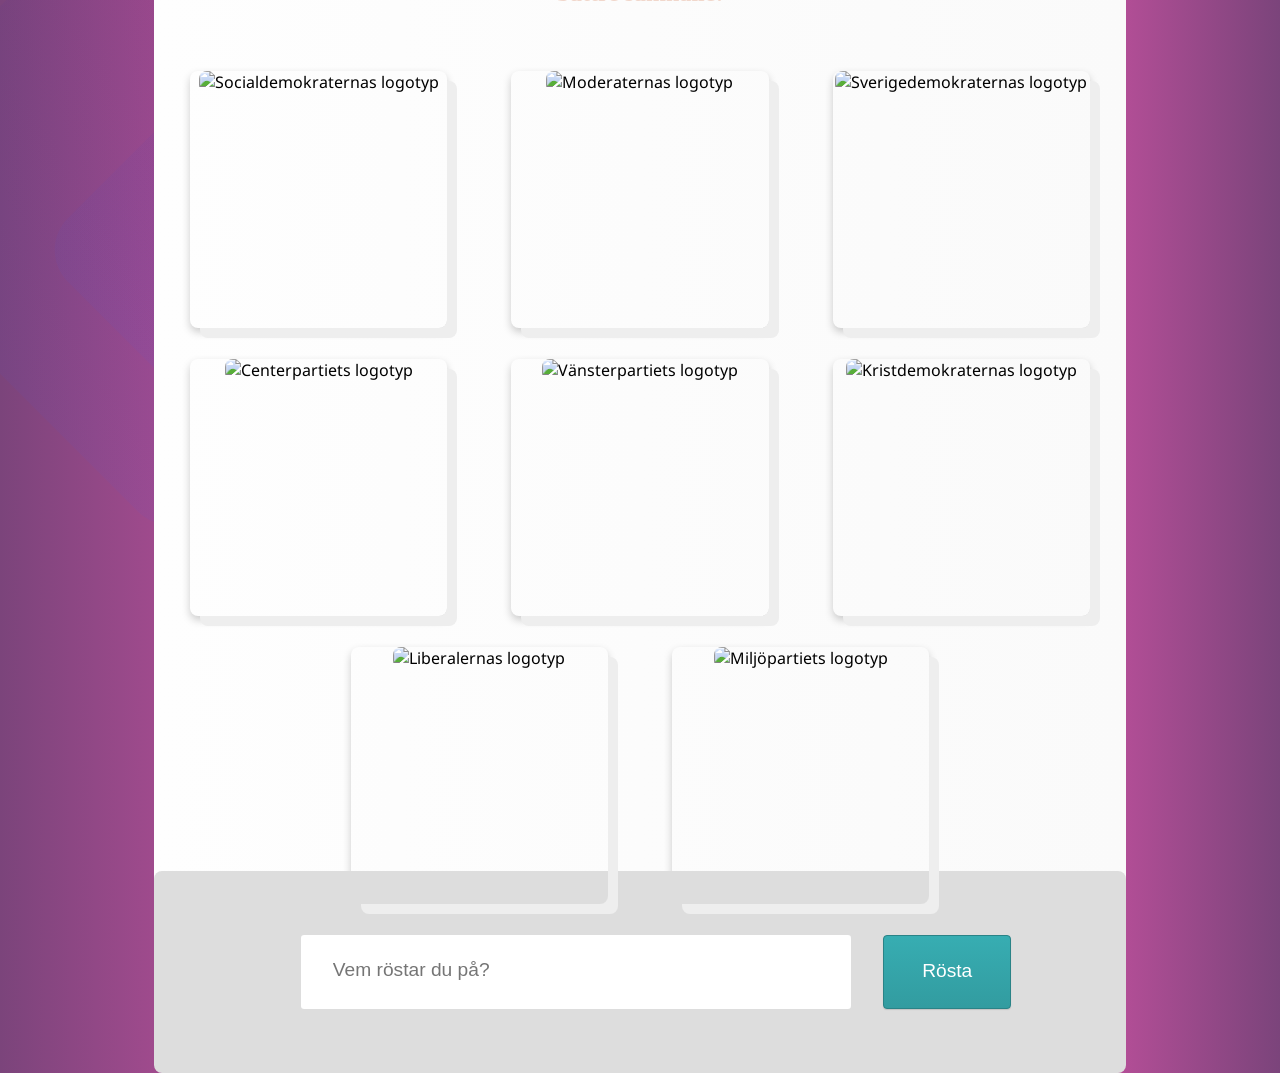
==== commit 98bb091c: "Made icons bigger" ====
--- a/index.html
+++ b/index.html
@@ -48,8 +48,8 @@
         }
 
         .column {
-            width: 128px;
-            height: 128px;
+            width: 160px;
+            height: 160px;
             border-radius: 8px;
             padding: 32px;
         }
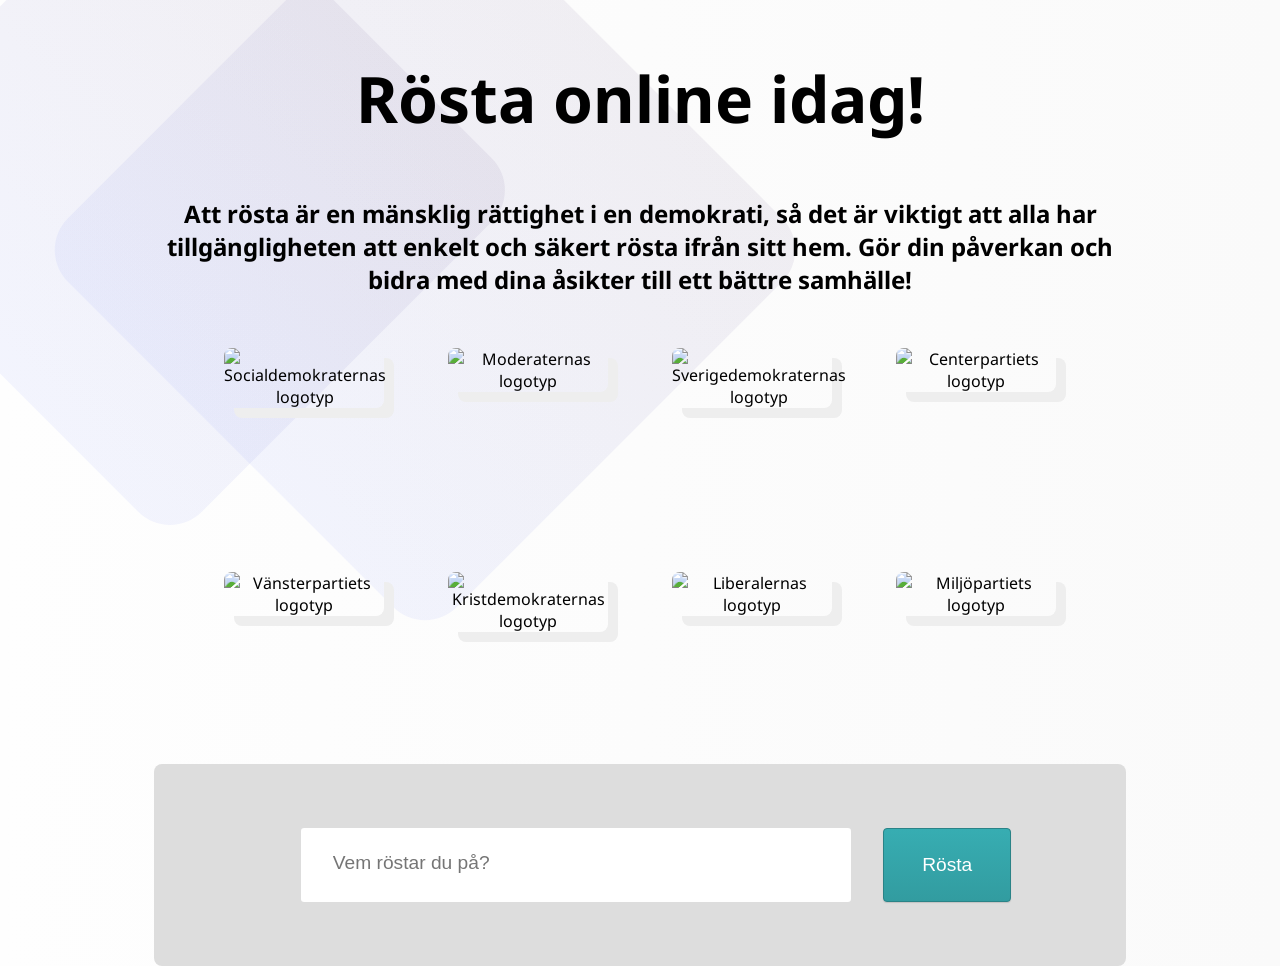
==== commit 27c68c22: "Added clickable logos" ====
--- a/index.html
+++ b/index.html
@@ -5,7 +5,6 @@
     <meta charset="UTF-8">
     <meta name="viewport" content="width=device-width, initial-scale=1">
     <script src="https://use.fontawesome.com/c301710f3d.js"></script>
-    <link rel="stylesheet" href="index.css">
 
     <link rel="preconnect" href="https://fonts.googleapis.com">
     <link rel="preconnect" href="https://fonts.gstatic.com" crossorigin>
@@ -269,8 +268,8 @@
 
         #toast.show {
             visibility: visible;
-            -webkit-animation: fadein 0.5s, expand 0.5s 0.5s,stay 3s 1s, shrink 0.5s 2s, fadeout 0.5s 2.5s;
-            animation: fadein 0.5s, expand 0.5s 0.5s,stay 3s 1s, shrink 0.5s 4s, fadeout 0.5s 4.5s;
+            -webkit-animation: fadein 0.5s, expand 0.5s 0.5s, stay 3s 1s, shrink 0.5s 2s, fadeout 0.5s 2.5s;
+            animation:         fadein 0.5s, expand 0.5s 0.5s, stay 3s 1s, shrink 0.5s 4s, fadeout 0.5s 4.5s;
         }
 
         @-webkit-keyframes fadein {
@@ -327,19 +326,19 @@
     <script>
         var attempts = 0;
         let prompts = [
-            "Att rösta är viktigt, men så är också att tänka. Försök igen.",
-            "Kan du inte ta saker seriöst?",
+            "Att rösta är viktigt, men så är också att tänka. Kanske värt att ge det ett till försök?",
+            "Vi har en representativ demokrati, men det vore bra om vi kunde representera smartare personer...",
             "Ej, vet du vad... Alla bör inte få rösta.",
         ]
 
 
+        function add_vote(x) {
+            console.log(x);
+            let entry = document.getElementById("name")
+            entry.value = x.innerText;
+        }
+
         function launch_toast() {
-            if (attempts >= prompts.length) {
-                let button = document.getElementById("vote");
-                button.disabled = "disabled";
-                return;
-            }
-
             let toast = document.getElementById("toast")
             toast.className = "show";
 
@@ -347,7 +346,16 @@
             desc.innerText = prompts[attempts];
             attempts += 1;
 
+            let button = document.getElementById("vote");
+            button.disabled = "disabled";
+
             setTimeout(function(){ toast.className = toast.className.replace("show", ""); }, 5000);
+            if (attempts < prompts.length) {
+                setTimeout(function(){ button.disabled = ""; }, 5000);
+            } else {
+                button.innerText = "❌";
+            }
+
         }
     </script>
 
@@ -362,7 +370,7 @@
 <div id="partier">
 
     <div class="cards" id="card-section">
-        <div class="column">
+        <div class="column" onclick="add_vote(this)">
             <div class="card">
                 <div class="image">
                     <img src="https://www.riksdagen.se/imagevault/publishedmedia/er4fw1a2219ocputfn6y/logo-s-large.jpg" alt="Socialdemokraternas logotyp">
@@ -373,7 +381,7 @@
             </div>
         </div>
 
-        <div class="column">
+        <div class="column" onclick="add_vote(this)">
             <div class="card">
                 <div class="image">
                     <img src="https://www.riksdagen.se/imagevault/publishedmedia/x92sglqf7u7hukjl1b5t/logo-m-large.jpg" alt="Moderaternas logotyp">
@@ -384,7 +392,7 @@
             </div>
         </div>
 
-        <div class="column">
+        <div class="column" onclick="add_vote(this)">
             <div class="card">
                 <div class="image">
                     <img src="https://www.riksdagen.se/imagevault/publishedmedia/xqhuo0r6r541y5vuehim/logo-sd-large.jpg" alt="Sverigedemokraternas logotyp">
@@ -395,8 +403,8 @@
             </div>
         </div>
 
-        <div class="column">
-            <div class="card">
+        <div class="column" onclick="add_vote(this)">
+            <div class="card" onclick="">
                 <div class="image">
                     <img src="https://www.riksdagen.se/imagevault/publishedmedia/dkwjvy132wai5mhwlids/Centerpartiet_logo_symbol_pos-320x320-luft.jpg" alt="Centerpartiets logotyp">
                     <div class="image-text">
@@ -406,7 +414,7 @@
             </div>
         </div>
 
-        <div class="column">
+        <div class="column" onclick="add_vote(this)">
             <div class="card">
                 <div class="image">
                     <img src="https://www.riksdagen.se/imagevault/publishedmedia/hnrmpvmv0u0fwyi3p1ib/logo-v-large.jpg" alt="Vänsterpartiets logotyp">
@@ -417,7 +425,7 @@
             </div>
         </div>
 
-        <div class="column">
+        <div class="column" onclick="add_vote(this)">
             <div class="card">
                 <div class="image">
                     <img src="https://www.riksdagen.se/imagevault/publishedmedia/6qmuaram0iigfrdeyx65/logo-kd-large.jpg" alt="Kristdemokraternas logotyp">
@@ -428,7 +436,7 @@
             </div>
         </div>
 
-        <div class="column">
+        <div class="column" onclick="add_vote(this)">
             <div class="card">
                 <div class="image">
                     <img src="https://www.riksdagen.se/imagevault/publishedmedia/rrab52c9vrc5ql70uw1u/logo-l-large-ny3.jpg" alt="Liberalernas logotyp">
@@ -439,7 +447,7 @@
             </div>
         </div>
 
-        <div class="column">
+        <div class="column" onclick="add_vote(this)">
             <div class="card">
                 <div class="image">
                     <img src="https://www.riksdagen.se/imagevault/publishedmedia/12g4g4q68jc7lzhnqtpm/logo-mp-large.jpg" alt="Miljöpartiets logotyp">
@@ -458,7 +466,7 @@
 
 <div id="form">
     <input type="text" class="form__input" id="name" placeholder="Vem röstar du på?" required="" />
-    <!-- HTML !-->
+    <label id="vote_label" for="name"></label>
     <button id="vote" class="button-25" role="button" onclick="launch_toast()">Rösta</button>
 
 </div>
